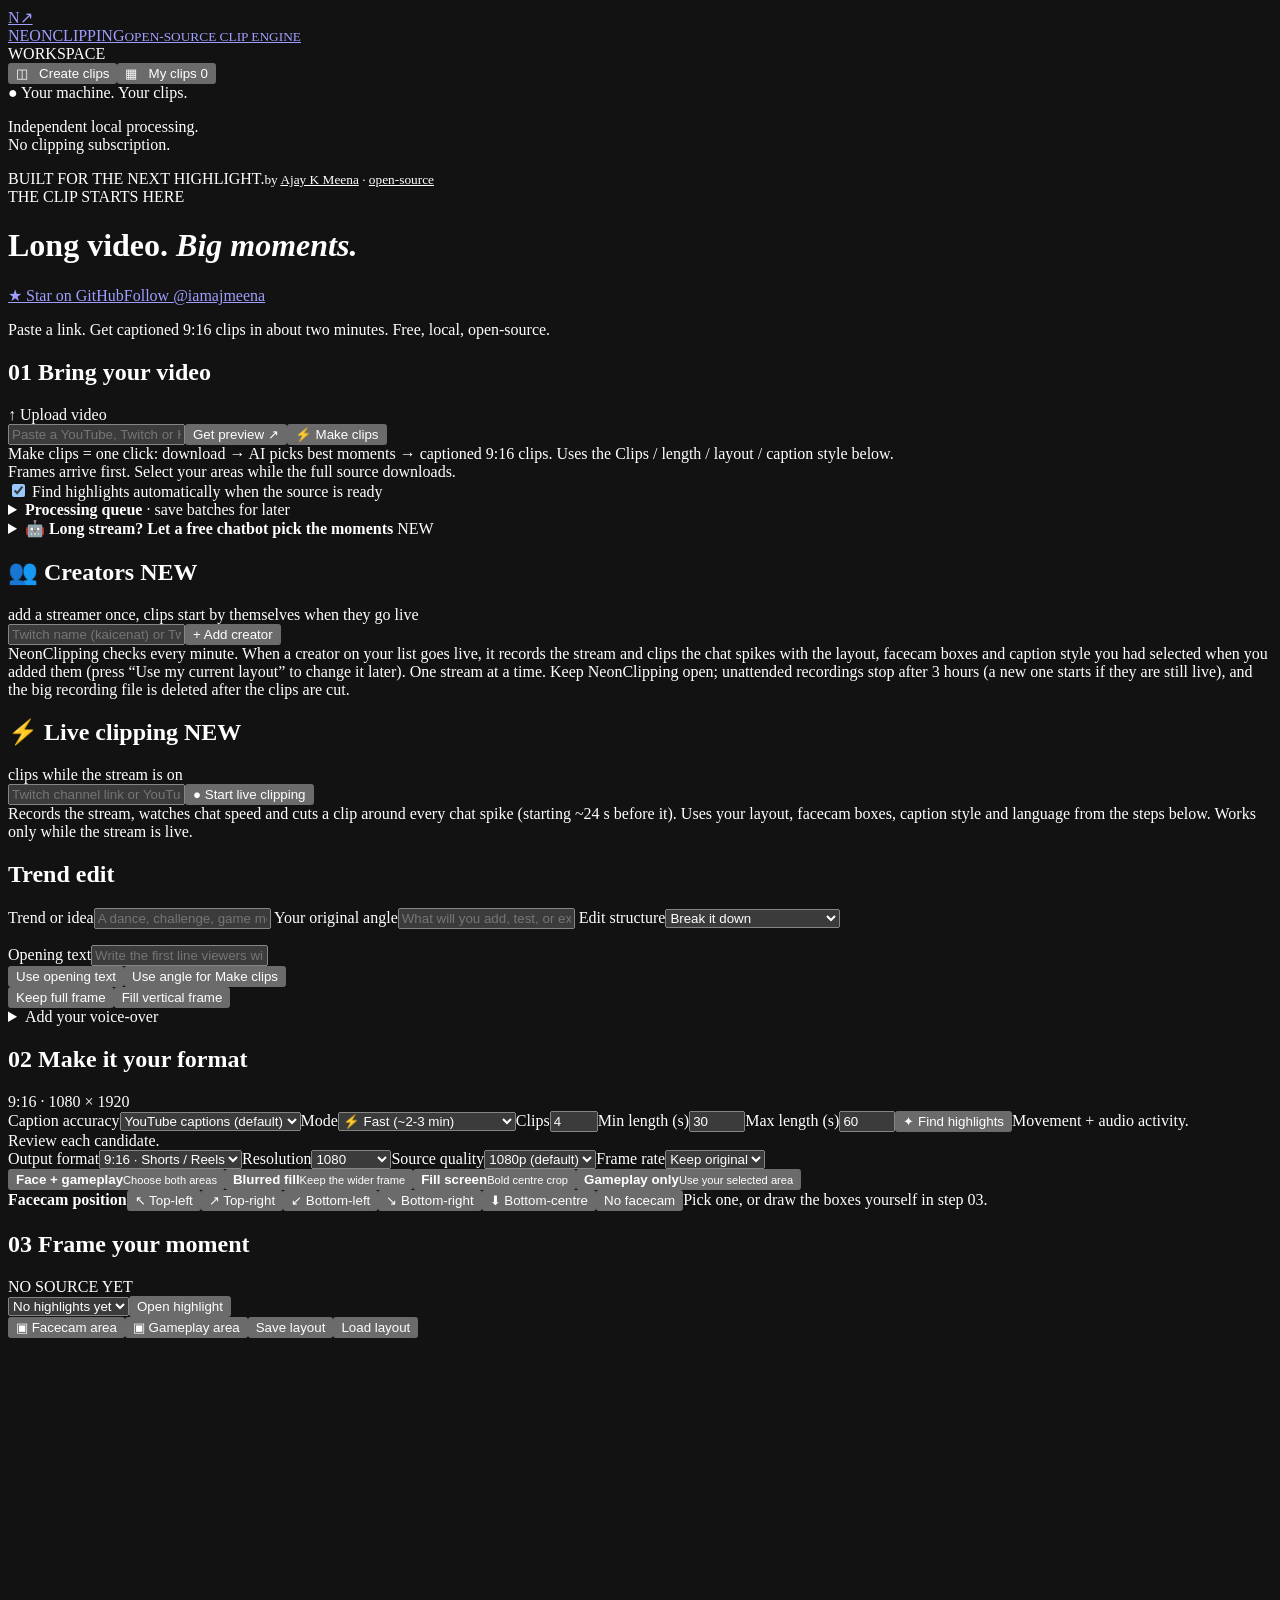
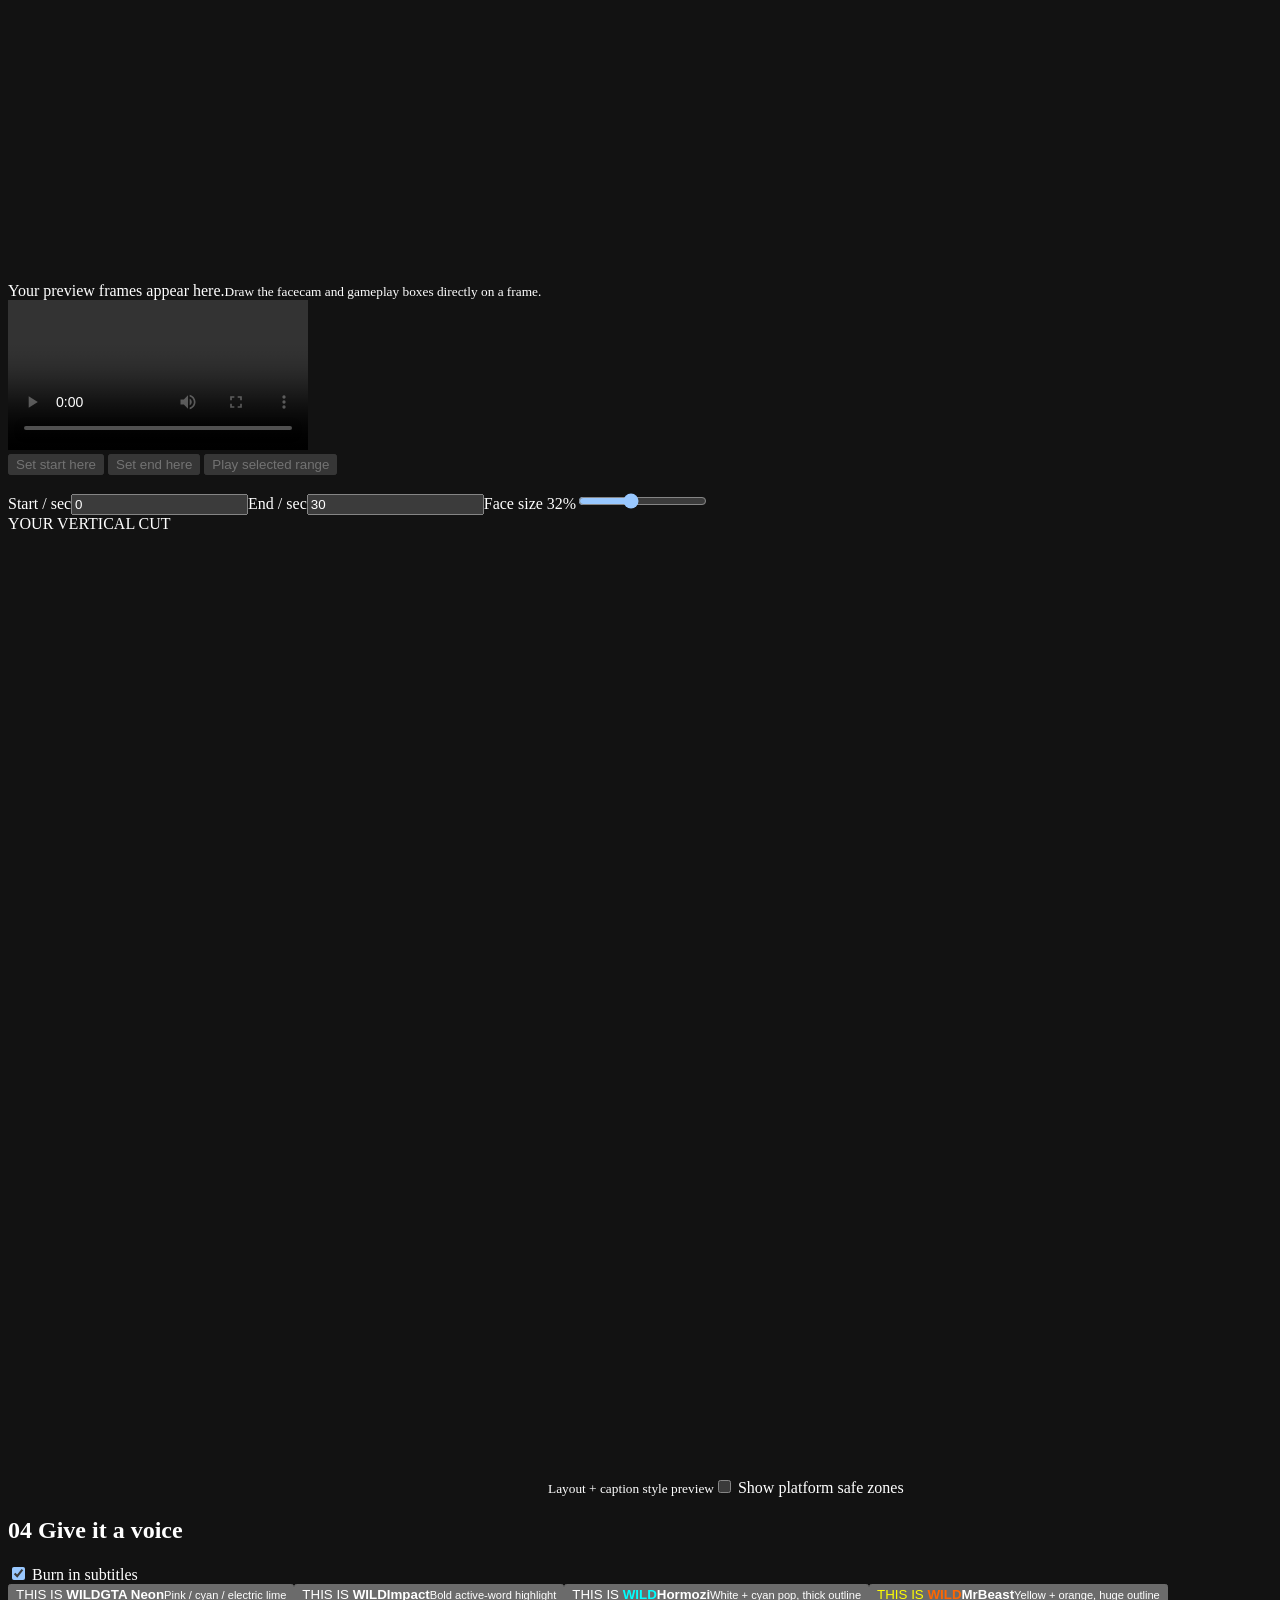
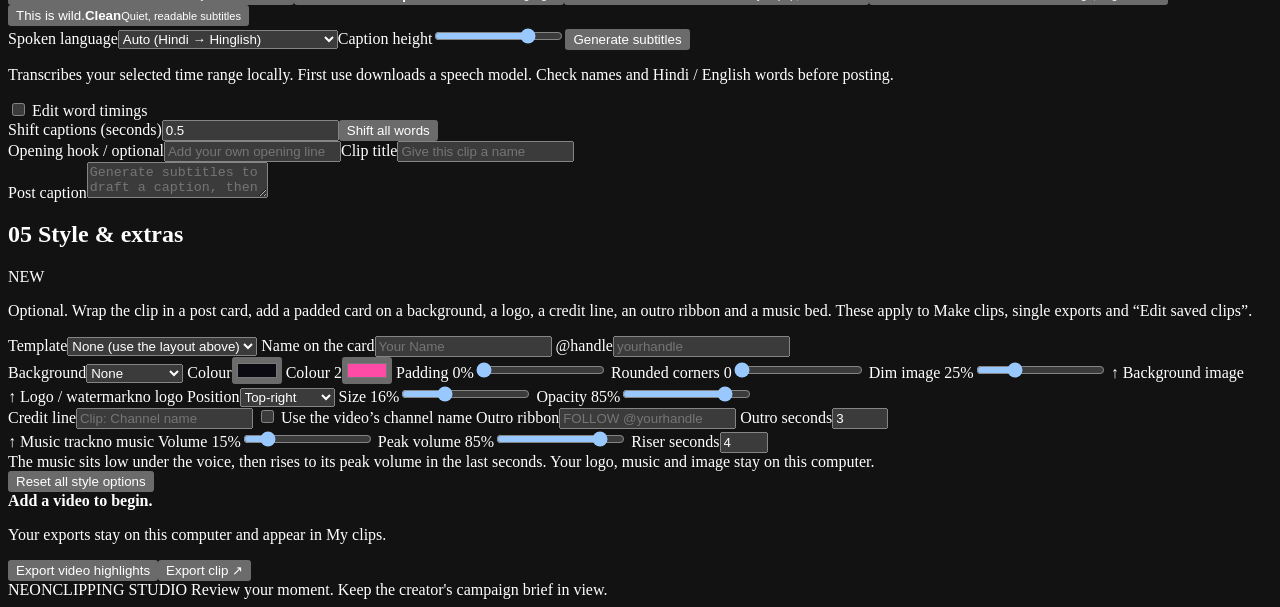
==== index.html @ d89acb60 "Add local Trend Edit and YouTube creator review workflow" ====
<!doctype html><html lang="en"><head><meta charset="utf-8"><meta name="color-scheme" content="dark"><meta name="viewport" content="width=device-width,initial-scale=1"><title>NeonClipping</title><link rel="stylesheet" href="/assets/style.css?v=20261122-trend"></head><body>
<aside class="sidebar"><a class="brand" href="/">N↗ <div>NEONCLIPPING<small>OPEN-SOURCE CLIP ENGINE</small></div></a><div class="nav-label">WORKSPACE</div><button class="nav active" data-view="editor">◫ &nbsp; Create clips</button><button class="nav" data-view="library">▦ &nbsp; My clips <span id="library-count">0</span></button><div class="side-note">● Your machine. Your clips.<p>Independent local processing.<br>No clipping subscription.</p></div><div class="signature">BUILT FOR THE NEXT HIGHLIGHT.<small>by <a href="https://www.instagram.com/iamajmeena/" target="_blank" rel="noopener" style="color:inherit">Ajay K Meena</a> · <a href="https://github.com/iamajmeena/neonclipping" target="_blank" rel="noopener" style="color:inherit">open-source</a></small></div></aside>
<main><header><div class="eyebrow">THE CLIP STARTS HERE</div><div class="top"><h1>Long video. <em>Big moments.</em></h1><span class="social"><a class="gh" href="https://github.com/iamajmeena/neonclipping" target="_blank" rel="noopener">★ Star on GitHub</a><a class="ig" href="https://www.instagram.com/iamajmeena/" target="_blank" rel="noopener">Follow @iamajmeena</a><button class="don" id="donate" hidden>♥ Donate</button></span><dialog id="donate-dialog"><b>Support NeonClipping ♥</b><p>It is free and open-source. If it saves you time, a small donation helps me keep improving it. Totally optional: nothing is locked, ever.</p><div class="don-links"><a id="don-rzp" target="_blank" rel="noopener" hidden>Razorpay (UPI, cards)</a><a id="don-pp" target="_blank" rel="noopener" hidden>PayPal</a></div><button id="don-close">Close</button></dialog></div><p>Paste a link. Get captioned 9:16 clips in about two minutes. Free, local, open-source.</p></header><section id="editor-view">
<section class="panel import-panel"><div class="section-head"><h2><span class="step">01</span> Bring your video</h2><label class="upload">↑ Upload video<input id="file" type="file" accept="video/*" hidden></label></div><div class="url-row"><input id="url" type="url" placeholder="Paste a YouTube, Twitch or Kick replay link"><button class="primary" id="link">Get preview ↗</button><button class="primary make" id="make">⚡ Make clips</button></div><div class="make-row"><span class="muted">Make clips = one click: download → AI picks best moments → captioned 9:16 clips. Uses the Clips / length / layout / caption style below.</span></div><div id="make-results" hidden><div class="progress-track"><div id="make-progress"></div></div><b id="make-status"></b><div id="make-grid" class="make-grid"></div></div><div class="import-note" id="link-status" role="status">Frames arrive first. Select your areas while the full source downloads.</div><div class="progress-track" hidden id="progress-wrap"><div id="progress"></div></div><div id="frames" class="frames"></div><label class="toggle" style="margin-top:12px"><input id="auto-analyze" type="checkbox" checked> Find highlights automatically when the source is ready</label></section><details class="panel" id="queue-panel"><summary><b>Processing queue</b> · save batches for later</summary><p class="muted">Queue video links, pause waiting work, or retry an interrupted job. Running work is kept safe.</p><label>Video links, one per line<textarea id="queue-urls" rows="3" placeholder="https://www.youtube.com/watch?v=..."></textarea></label><div class="controls"><label>Start after (optional)<input id="queue-time" type="datetime-local"></label><button class="secondary" id="queue-add">Add videos to queue</button><button id="queue-pause">Pause queue</button><button id="queue-refresh">Refresh queue</button></div><div id="queue-list"></div></details>
<details class="panel" id="ai-panel"><summary><b>🤖 Long stream? Let a free chatbot pick the moments</b> <span class="pill">NEW</span></summary>
<p class="muted">A chatbot given a 9-hour transcript only really reads the start. So: split the transcript into small parts, paste each part into any free chatbot (Gemini, ChatGPT, Claude…), paste its answers back here, and NeonClipping downloads only those sections and makes the clips. Needs a YouTube video with captions. Nothing is sent anywhere by NeonClipping.</p>
<div class="url-row"><input id="ai-url" type="text" placeholder="YouTube video link (a finished stream or video)"><button class="primary" id="ai-split">1 · Split into parts</button></div>
<div class="controls"><label>Parts (blank = automatic)<input id="ai-parts" type="number" min="1" max="40" placeholder="auto"></label><label>Moments per part<input id="ai-per" type="number" min="1" max="10" value="3"></label></div>
<div class="muted" id="ai-status"></div>
<div id="ai-list"></div>
<h3 style="margin-top:16px">2 · Paste the chatbot answers (all parts together is fine)</h3>
<textarea id="ai-answers" rows="6" placeholder='[{"start":"00:12:30","end":"00:13:10","title":"Plane crash","hook":"bhai plane gir gaya"}] … or lines like 12:30-13:10 Plane crash'></textarea>
<div class="controls"><button class="secondary" id="ai-read">Read the answers</button><button class="primary" id="ai-make" disabled>3 · Make clips from these moments</button></div>
<div id="ai-moments"></div></details>
<section class="panel creators-panel"><div class="section-head"><h2>👥 Creators <span class="pill">NEW</span></h2><span class="muted">add a streamer once, clips start by themselves when they go live</span></div><div class="url-row"><input id="creator-url" type="text" placeholder="Twitch name (kaicenat) or Twitch / YouTube channel link (youtube.com/@name)"><button class="primary" id="creator-add">+ Add creator</button></div><div class="import-note">NeonClipping checks every minute. When a creator on your list goes live, it records the stream and clips the chat spikes with the layout, facecam boxes and caption style you had selected when you added them (press “Use my current layout” to change it later). One stream at a time. Keep NeonClipping open; unattended recordings stop after 3 hours (a new one starts if they are still live), and the big recording file is deleted after the clips are cut.</div><div id="creator-note" class="muted"></div><div id="creator-list"></div></section>
<section class="panel live-panel"><div class="section-head"><h2>⚡ Live clipping <span class="pill">NEW</span></h2><span class="muted">clips while the stream is on</span></div><div class="url-row"><input id="live-url" type="text" placeholder="Twitch channel link or YouTube Live link"><button class="primary" id="live-start">● Start live clipping</button></div><div class="import-note">Records the stream, watches chat speed and cuts a clip around every chat spike (starting ~24 s before it). Uses your layout, facecam boxes, caption style and language from the steps below. Works only while the stream is live.</div><div id="live-box" hidden><div class="live-stats" id="live-stats"></div><div class="live-actions"><button class="secondary" id="live-now">✂ Clip the last 30 s now</button><button class="secondary" id="live-stop">■ Stop</button></div><div id="live-grid" class="make-grid"></div></div></section>
<section class="panel" id="trend-editor">
<div class="section-head"><h2>Trend edit</h2></div>
<div class="trend-fields">
<label>Trend or idea<input id="trend-topic" maxlength="120" placeholder="A dance, challenge, game moment, or format"></label>
<label>Your original angle<input id="trend-angle" maxlength="180" placeholder="What will you add, test, or explain?"></label>
<label>Edit structure<select id="trend-format">
<option value="breakdown">Break it down</option><option value="experiment">Try a variation</option><option value="comparison">Compare two approaches</option>
</select></label>
</div>
<ol id="trend-beats"></ol>
<div class="trend-fields">
<label>Opening text<input id="trend-opening" maxlength="60" placeholder="Write the first line viewers will see"></label>
<div class="controls trend-actions"><button id="apply-trend-opening" type="button">Use opening text</button><button id="apply-trend-focus" type="button">Use angle for Make clips</button></div>
</div>
<div class="controls trend-actions"><button id="trend-fit" type="button">Keep full frame</button><button id="trend-fill" type="button">Fill vertical frame</button></div>
<details class="caption-brand">
<summary>Add your voice-over</summary>
<div class="controls trend-actions">
<label>Voice-over audio<input id="voiceover-file" type="file" accept=".mp3,.wav,.m4a,.aac,.ogg,.flac"></label>
<label>Original sound <output id="voiceover-level">25%</output><input id="voiceover-source-volume" type="range" min="0" max="100" value="25"></label>
<button id="voiceover-clear" type="button" disabled>Remove voice-over</button>
</div>
<p class="muted">The voice-over starts at the beginning of the selected clip. Use Export clip to hear the mixed result in My Clips.</p>
<audio id="voiceover-preview" controls hidden></audio>
</details>
<p id="trend-status" role="status" class="muted"></p>
</section>
<section class="panel"><div class="section-head"><h2><span class="step">02</span> Make it your format</h2><span class="muted">9:16 · 1080 × 1920</span></div><div class="controls"><label>Caption accuracy<select id="accurate"><option value="fast" selected>YouTube captions (default)</option><option value="best">Best Hindi: large-v3 (slow)</option></select></label><label>Mode<select id="mode"><option value="fast">⚡ Fast (~2-3 min)</option><option value="deep">🔬 Deep (slower, smarter)</option></select></label><label>Clips<input id="count" type="number" min="1" max="12" value="4"></label><label>Min length (s)<input id="minlen" type="number" min="5" max="120" value="30"></label><label>Max length (s)<input id="length" type="number" min="10" max="180" value="60"></label><button class="secondary" id="analyze">✦ Find highlights</button><span class="muted">Movement + audio activity.<br>Review each candidate.</span></div><div class="controls output-controls"><label>Output format<select id="aspect"><option value="vertical">9:16 · Shorts / Reels</option><option value="square">1:1 · Square</option><option value="portrait">4:5 · Feed</option><option value="threefour">3:4 · Portrait</option><option value="landscape">16:9 · YouTube</option></select></label><label>Resolution<select id="resolution"><option value="720">720</option><option value="1080" selected>1080</option><option value="2160">2160 · 4K</option></select></label><label title="How sharp the video downloaded from YouTube is. 1080p is the default; 4K is slower and uses much more disk.">Source quality<select id="srcq"><option value="1080" selected>1080p (default)</option><option value="2160">4K (slower)</option><option value="1440">1440p</option><option value="720">720p (fastest)</option></select></label><label>Frame rate<select id="fps"><option value="0">Keep original</option><option value="24">24 fps</option><option value="30">30 fps</option><option value="60">60 fps</option></select></label></div><div class="layout-grid" id="layouts"><button class="choice active" data-layout="stack"><span class="mini stack-mini"><i></i><i></i></span><b>Face + gameplay</b><small>Choose both areas</small></button><button class="choice" data-layout="blur"><span class="mini blur-mini"><i></i></span><b>Blurred fill</b><small>Keep the wider frame</small></button><button class="choice" data-layout="fill"><span class="mini fill-mini"><i></i></span><b>Fill screen</b><small>Bold centre crop</small></button><button class="choice" data-layout="game"><span class="mini game-mini"><i></i></span><b>Gameplay only</b><small>Use your selected area</small></button></div><div class="preset-row"><b>Facecam position</b><button class="chip" data-preset="tl">↖ Top-left</button><button class="chip" data-preset="tr">↗ Top-right</button><button class="chip" data-preset="bl">↙ Bottom-left</button><button class="chip" data-preset="br">↘ Bottom-right</button><button class="chip" data-preset="bc">⬇ Bottom-centre</button><button class="chip" data-preset="none">No facecam</button><span class="muted" id="preset-note">Pick one, or draw the boxes yourself in step 03.</span></div></section>
<section class="panel"><div class="section-head"><h2><span class="step">03</span> Frame your moment</h2><span class="pill" id="source-mode">NO SOURCE YET</span></div><div class="candidate-row"><select id="recent"><option>No highlights yet</option></select><button id="import">Open highlight</button></div><div class="workspace"><div class="source-side"><div class="toolbar"><button id="cam" class="active">▣ Facecam area</button><button id="game">▣ Gameplay area</button><button id="save">Save layout</button><button id="load">Load layout</button></div><div class="canvas-wrap"><canvas id="source" width="960" height="540"></canvas><div id="empty-source">Your preview frames appear here.<small>Draw the facecam and gameplay boxes directly on a frame.</small></div></div><video id="video" controls preload="metadata"></video><div class="controls trend-actions" id="trim-tools">
<button id="trim-start" type="button" disabled>Set start here</button>
<button id="trim-end" type="button" disabled>Set end here</button>
<button id="play-trim" type="button" disabled>Play selected range</button>
</div><p id="trim-status" class="muted" role="status"></p><div class="range-row"><label>Start / sec<input id="start" type="number" value="0" min="0" step=".1"></label><label>End / sec<input id="end" type="number" value="30" min="0" step=".1"></label><label id="height-control">Face size <span id="height-value">32%</span><input id="top" type="range" min="20" max="50" value="32"></label></div></div><aside class="preview-side"><div class="eyebrow">YOUR VERTICAL CUT</div><canvas id="preview" width="540" height="960"></canvas><small>Layout + caption style preview</small><label class="toggle"><input id="safe-zones" type="checkbox"> Show platform safe zones</label></aside></div></section>
<section class="panel"><div class="section-head"><h2><span class="step">04</span> Give it a voice</h2><label class="toggle"><input id="captions" type="checkbox" checked> Burn in subtitles</label></div><div class="caption-styles"><button class="caption-choice active gta" data-style="gta"><span>THIS IS <strong>WILD</strong></span><b>GTA Neon</b><small>Pink / cyan / electric lime</small></button><button class="caption-choice bold" data-style="bold"><span>THIS IS <strong>WILD</strong></span><b>Impact</b><small>Bold active-word highlight</small></button><button class="caption-choice hormozi" data-style="hormozi"><span>THIS IS <strong style="color:#00ffff">WILD</strong></span><b>Hormozi</b><small>White + cyan pop, thick outline</small></button><button class="caption-choice mrbeast" data-style="mrbeast"><span style="color:#ffff00">THIS IS <strong style="color:#ff6600">WILD</strong></span><b>MrBeast</b><small>Yellow + orange, huge outline</small></button><button class="caption-choice clean" data-style="clean"><span>This is wild.</span><b>Clean</b><small>Quiet, readable subtitles</small></button></div><div class="controls"><label>Spoken language<select id="language"><option value="">Auto (Hindi → Hinglish)</option><option value="hinglish">Hinglish (Hindi in English letters)</option><option value="hi">हिंदी (Devanagari)</option><option value="en">English</option><optgroup label="More languages (captions use your installed fonts)"><option value="ur">Urdu · اردو</option><option value="bn">Bengali · বাংলা</option><option value="ta">Tamil · தமிழ்</option><option value="te">Telugu · తెలుగు</option><option value="mr">Marathi · मराठी</option><option value="gu">Gujarati · ગુજરાતી</option><option value="kn">Kannada · ಕನ್ನಡ</option><option value="ml">Malayalam · മലയാളം</option><option value="pa">Punjabi · ਪੰਜਾਬੀ</option><option value="ne">Nepali · नेपाली</option><option value="si">Sinhala · සිංහල</option><option value="ar">Arabic · العربية</option><option value="fa">Persian · فارسی</option><option value="he">Hebrew · עברית</option><option value="tr">Turkish · Türkçe</option><option value="ru">Russian · Русский</option><option value="uk">Ukrainian · Українська</option><option value="pl">Polish · Polski</option><option value="cs">Czech · Čeština</option><option value="sk">Slovak · Slovenčina</option><option value="hu">Hungarian · Magyar</option><option value="ro">Romanian · Română</option><option value="bg">Bulgarian · Български</option><option value="sr">Serbian · Српски</option><option value="hr">Croatian · Hrvatski</option><option value="el">Greek · Ελληνικά</option><option value="de">German · Deutsch</option><option value="fr">French · Français</option><option value="es">Spanish · Español</option><option value="pt">Portuguese · Português</option><option value="it">Italian · Italiano</option><option value="nl">Dutch · Nederlands</option><option value="ca">Catalan · Català</option><option value="sv">Swedish · Svenska</option><option value="da">Danish · Dansk</option><option value="no">Norwegian · Norsk</option><option value="fi">Finnish · Suomi</option><option value="is">Icelandic · Íslenska</option><option value="id">Indonesian · Bahasa Indonesia</option><option value="ms">Malay · Bahasa Melayu</option><option value="tl">Filipino · Tagalog</option><option value="vi">Vietnamese · Tiếng Việt</option><option value="th">Thai · ไทย</option><option value="zh">Chinese · 中文</option><option value="ja">Japanese · 日本語</option><option value="ko">Korean · 한국어</option><option value="sw">Swahili · Kiswahili</option><option value="af">Afrikaans · Afrikaans</option><option value="am">Amharic · አማርኛ</option><option value="az">Azerbaijani · Azərbaycan</option></optgroup></select></label><label>Caption height<input id="caption-y" type="range" min="500" max="1750" value="1450"></label><button id="transcribe" class="secondary">Generate subtitles</button></div><p class="muted">Transcribes your selected time range locally. First use downloads a speech model. Check names and Hindi / English words before posting.</p><label class="toggle"><input id="timing-editor" type="checkbox"> Edit word timings</label><div class="controls"><label>Shift captions (seconds)<input id="caption-shift" type="number" step="0.1" value="0.5"></label><button id="shift-captions">Shift all words</button></div><div id="words" class="word-editor"></div><div class="copy-grid"><label>Opening hook / optional<input id="hook" placeholder="Add your own opening line" maxlength="65"></label><label>Clip title<input id="clip-title" placeholder="Give this clip a name"></label></div><label>Post caption<textarea id="post-caption" rows="2" placeholder="Generate subtitles to draft a caption, then edit it in your voice."></textarea></label></section>
<section class="panel" id="style-panel"><div class="section-head"><h2><span class="step">05</span> Style &amp; extras</h2><span class="pill">NEW</span></div>
<p class="muted">Optional. Wrap the clip in a post card, add a padded card on a background, a logo, a credit line, an outro ribbon and a music bed. These apply to Make clips, single exports and “Edit saved clips”.</p>
<div class="controls">
<label>Template<select id="st-template"><option value="none">None (use the layout above)</option><option value="x_light">X post · light</option><option value="x_dark">X post · dark</option><option value="tiktok_hook">TikTok hook</option><option value="breaking_news">Breaking news</option></select></label>
<label>Name on the card<input id="st-tpl-name" type="text" maxlength="28" placeholder="Your Name"></label>
<label>@handle<input id="st-tpl-handle" type="text" maxlength="28" placeholder="yourhandle"></label>
</div>
<div class="controls">
<label>Background<select id="st-bg-mode"><option value="none">None</option><option value="blur">Blurred copy</option><option value="color">Colour</option><option value="gradient">Gradient</option><option value="image">My image</option></select></label>
<label>Colour<input id="st-bg-color" type="color" value="#0b0912"></label>
<label>Colour 2<input id="st-bg-color2" type="color" value="#ff4ba5"></label>
<label><span>Padding <output id="st-padding-o">0</output>%</span><input id="st-padding" type="range" min="0" max="25" value="0"></label>
<label><span>Rounded corners <output id="st-radius-o">0</output></span><input id="st-radius" type="range" min="0" max="80" value="0"></label>
<label><span>Dim image <output id="st-dim-o">25</output>%</span><input id="st-bg-dim" type="range" min="0" max="90" value="25"></label>
<label class="upload">↑ Background image<input id="st-bg-file" type="file" accept="image/*" hidden></label><span class="muted" id="st-bg-name"></span>
</div>
<div class="controls">
<label class="upload">↑ Logo / watermark<input id="st-wm-file" type="file" accept="image/*" hidden></label><span class="muted" id="st-wm-name">no logo</span>
<label>Position<select id="st-wm-pos"><option value="tr">Top-right</option><option value="tl">Top-left</option><option value="br">Bottom-right</option><option value="bl">Bottom-left</option></select></label>
<label><span>Size <output id="st-wm-size-o">16</output>%</span><input id="st-wm-size" type="range" min="5" max="40" value="16"></label>
<label><span>Opacity <output id="st-wm-op-o">85</output>%</span><input id="st-wm-opacity" type="range" min="10" max="100" value="85"></label>
</div>
<div class="controls">
<label>Credit line<input id="st-credit" type="text" maxlength="60" placeholder="Clip: Channel name"></label>
<label class="check"><input id="st-credit-auto" type="checkbox"> Use the video’s channel name</label>
<label>Outro ribbon<input id="st-outro" type="text" maxlength="40" placeholder="FOLLOW @yourhandle"></label>
<label>Outro seconds<input id="st-outro-sec" type="number" min="1.5" max="8" step=".5" value="3"></label>
</div>
<div class="controls">
<label class="upload">↑ Music track<input id="st-music-file" type="file" accept="audio/*" hidden></label><span class="muted" id="st-music-name">no music</span>
<label><span>Volume <output id="st-mv-o">15</output>%</span><input id="st-music-vol" type="range" min="0" max="100" value="15"></label>
<label><span>Peak volume <output id="st-mp-o">85</output>%</span><input id="st-music-peak" type="range" min="0" max="100" value="85"></label>
<label>Riser seconds<input id="st-music-riser" type="number" min="1" max="15" step="1" value="4"></label>
</div>
<div class="import-note">The music sits low under the voice, then rises to its peak volume in the last seconds. Your logo, music and image stay on this computer.</div>
<div class="controls"><button class="secondary" id="st-reset">Reset all style options</button></div></section>
<section class="panel" id="saved-edit" hidden><h2>Edit saved clips</h2><h3 style="margin-top:18px">Speaker position &amp; shape · 11 layouts</h3><div id="edit-layouts" class="layout-grid"></div><label>Speaker size<input id="edit-top" type="range" min="20" max="50" value="32"></label><p class="muted">Reuse the saved video, selected moments and subtitle timings. Only the final MP4 is exported again. <b>To cut the clip shorter</b> (for example to remove a spoken part), change <b>Start / End</b> above and press <b>Only this clip</b>; the subtitles move with the cut. Each clip keeps its own transcript.</p><div class="controls" style="margin-top:14px"><button class="primary" id="apply-video">Apply to all clips of this video</button><button class="secondary" id="apply-one">Only this clip</button><button id="download-bundle">Download video’s clips ZIP</button><a id="bundle-link" hidden download>Download ZIP</a></div></section><section class="export-bar"><div><b id="status" role="status">Add a video to begin.</b><p id="detail">Your exports stay on this computer and appear in My clips.</p></div><button id="batch">Export video highlights</button><button class="primary" id="export">Export clip ↗</button><button id="send-export" type="button" hidden>Send to YouTube Queue</button><p id="send-export-status" role="status" hidden></p><a id="download" class="download" hidden download="neoncut-clip.mp4">↓ Download MP4</a><a id="srt" hidden>↓ Subtitles SRT</a><a id="vtt" hidden>↓ WebVTT</a></section></section>
<section id="library-view" hidden><section class="library-heading"><h2>Your clips, <em>ready to go.</em></h2><button id="refresh-library">Refresh library</button></section><p class="muted">Send a finished clip to the queue to review and approve it before uploading. <a href="http://127.0.0.1:8772/#review-clips" target="_blank" rel="noopener noreferrer">Open YouTube Queue</a></p><div id="library" class="library-grid"></div></section><footer>NEONCLIPPING STUDIO <span>Review your moment. Keep the creator's campaign brief in view.</span></footer></main><script src="/assets/app.js?v=20261122-trend"></script>
<script src="/assets/extras.js?v=20261122-trend"></script><script src="/assets/transcripts.js?v=20261120-vision1"></script><script src="/assets/vision.js?v=20261120-vision1"></script><script src="/assets/report.js?v=20261121-report1"></script></body></html>
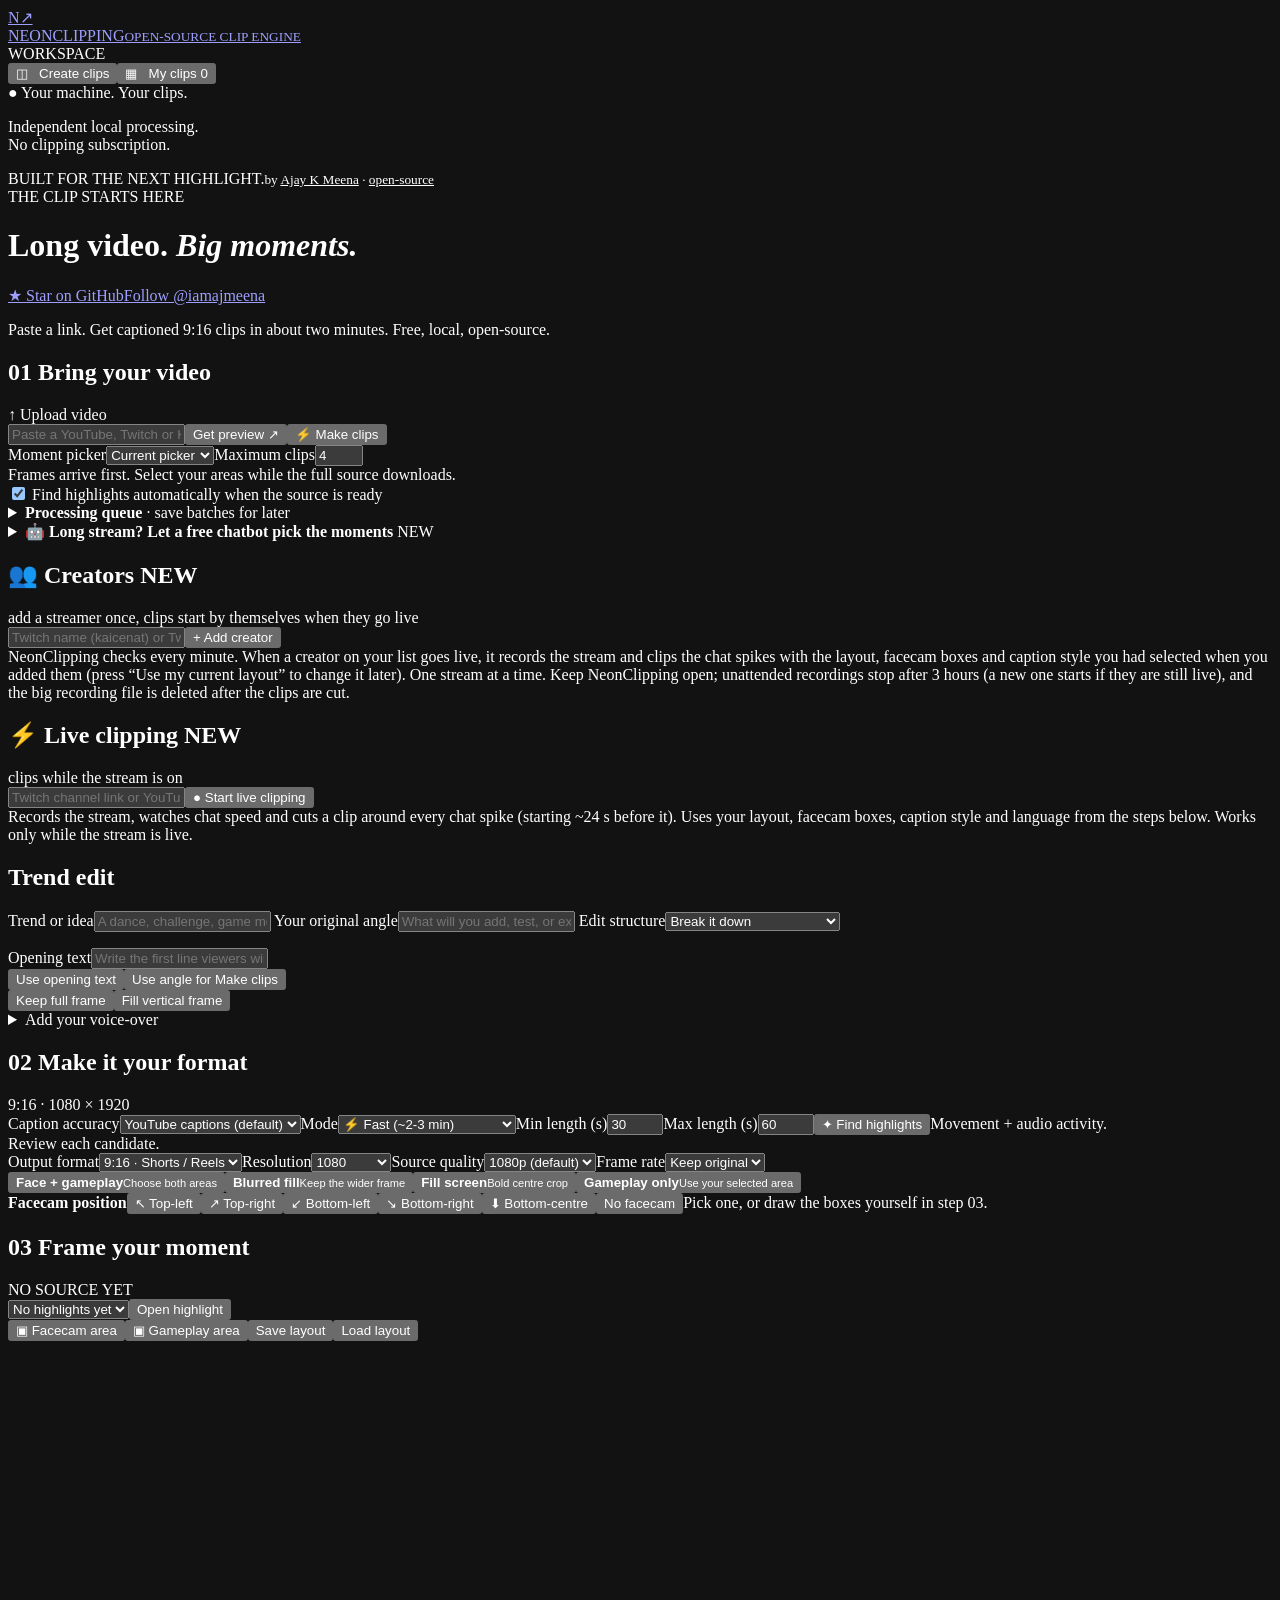
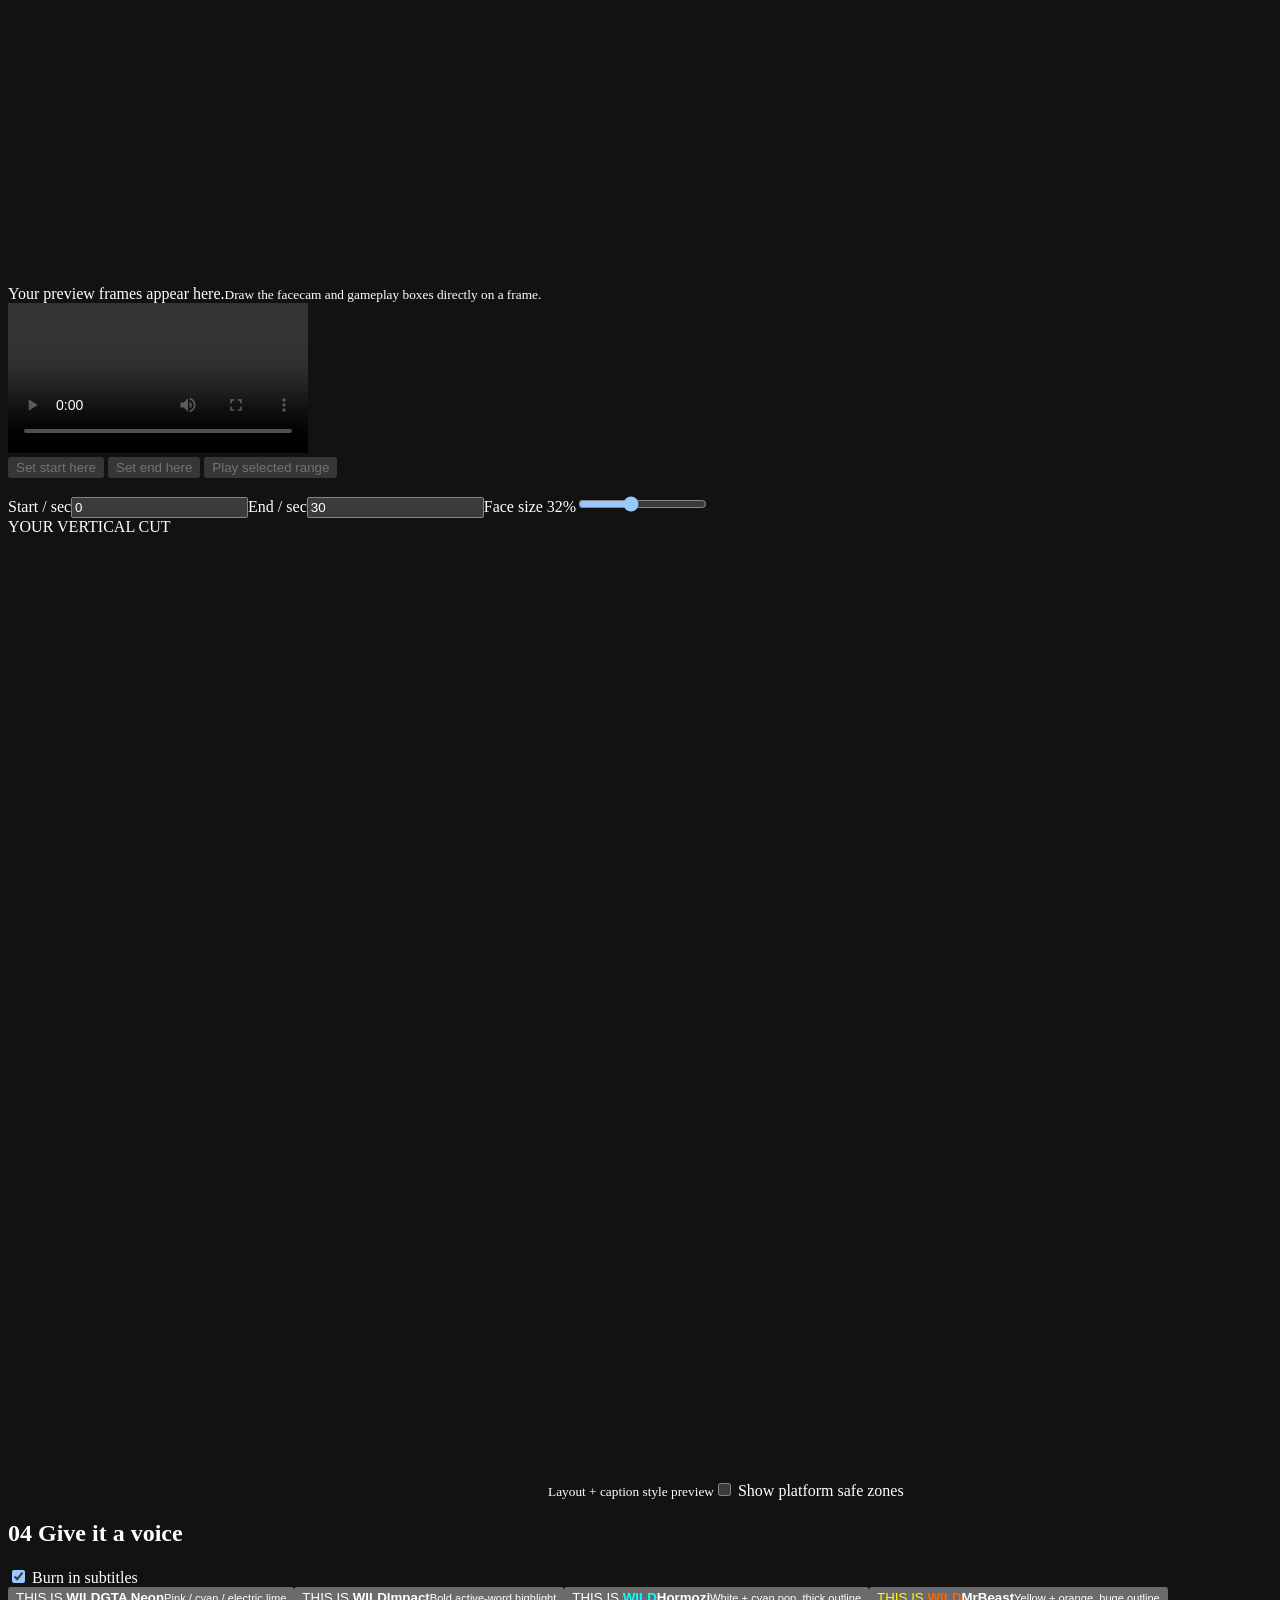
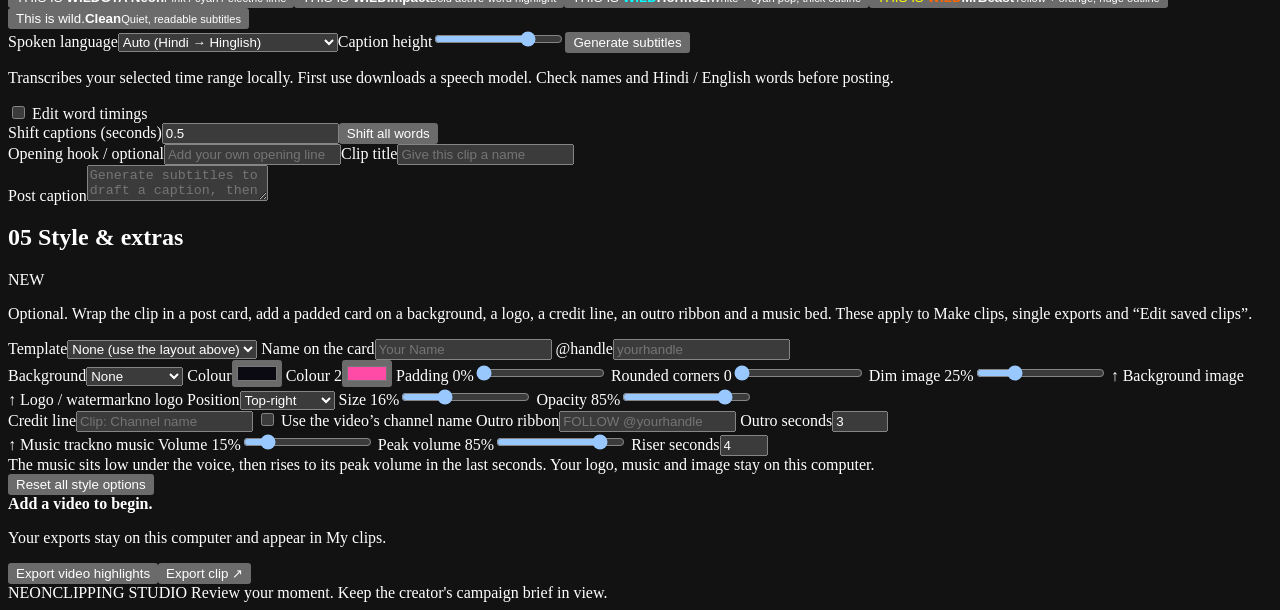
==== commit 71527553: "Add local moment pickers and batch review" ====
--- a/index.html
+++ b/index.html
@@ -1,7 +1,7 @@
 <!doctype html><html lang="en"><head><meta charset="utf-8"><meta name="color-scheme" content="dark"><meta name="viewport" content="width=device-width,initial-scale=1"><title>NeonClipping</title><link rel="stylesheet" href="/assets/style.css?v=20261122-trend"></head><body>
 <aside class="sidebar"><a class="brand" href="/">N↗ <div>NEONCLIPPING<small>OPEN-SOURCE CLIP ENGINE</small></div></a><div class="nav-label">WORKSPACE</div><button class="nav active" data-view="editor">◫ &nbsp; Create clips</button><button class="nav" data-view="library">▦ &nbsp; My clips <span id="library-count">0</span></button><div class="side-note">● Your machine. Your clips.<p>Independent local processing.<br>No clipping subscription.</p></div><div class="signature">BUILT FOR THE NEXT HIGHLIGHT.<small>by <a href="https://www.instagram.com/iamajmeena/" target="_blank" rel="noopener" style="color:inherit">Ajay K Meena</a> · <a href="https://github.com/iamajmeena/neonclipping" target="_blank" rel="noopener" style="color:inherit">open-source</a></small></div></aside>
 <main><header><div class="eyebrow">THE CLIP STARTS HERE</div><div class="top"><h1>Long video. <em>Big moments.</em></h1><span class="social"><a class="gh" href="https://github.com/iamajmeena/neonclipping" target="_blank" rel="noopener">★ Star on GitHub</a><a class="ig" href="https://www.instagram.com/iamajmeena/" target="_blank" rel="noopener">Follow @iamajmeena</a><button class="don" id="donate" hidden>♥ Donate</button></span><dialog id="donate-dialog"><b>Support NeonClipping ♥</b><p>It is free and open-source. If it saves you time, a small donation helps me keep improving it. Totally optional: nothing is locked, ever.</p><div class="don-links"><a id="don-rzp" target="_blank" rel="noopener" hidden>Razorpay (UPI, cards)</a><a id="don-pp" target="_blank" rel="noopener" hidden>PayPal</a></div><button id="don-close">Close</button></dialog></div><p>Paste a link. Get captioned 9:16 clips in about two minutes. Free, local, open-source.</p></header><section id="editor-view">
-<section class="panel import-panel"><div class="section-head"><h2><span class="step">01</span> Bring your video</h2><label class="upload">↑ Upload video<input id="file" type="file" accept="video/*" hidden></label></div><div class="url-row"><input id="url" type="url" placeholder="Paste a YouTube, Twitch or Kick replay link"><button class="primary" id="link">Get preview ↗</button><button class="primary make" id="make">⚡ Make clips</button></div><div class="make-row"><span class="muted">Make clips = one click: download → AI picks best moments → captioned 9:16 clips. Uses the Clips / length / layout / caption style below.</span></div><div id="make-results" hidden><div class="progress-track"><div id="make-progress"></div></div><b id="make-status"></b><div id="make-grid" class="make-grid"></div></div><div class="import-note" id="link-status" role="status">Frames arrive first. Select your areas while the full source downloads.</div><div class="progress-track" hidden id="progress-wrap"><div id="progress"></div></div><div id="frames" class="frames"></div><label class="toggle" style="margin-top:12px"><input id="auto-analyze" type="checkbox" checked> Find highlights automatically when the source is ready</label></section><details class="panel" id="queue-panel"><summary><b>Processing queue</b> · save batches for later</summary><p class="muted">Queue video links, pause waiting work, or retry an interrupted job. Running work is kept safe.</p><label>Video links, one per line<textarea id="queue-urls" rows="3" placeholder="https://www.youtube.com/watch?v=..."></textarea></label><div class="controls"><label>Start after (optional)<input id="queue-time" type="datetime-local"></label><button class="secondary" id="queue-add">Add videos to queue</button><button id="queue-pause">Pause queue</button><button id="queue-refresh">Refresh queue</button></div><div id="queue-list"></div></details>
+<section class="panel import-panel"><div class="section-head"><h2><span class="step">01</span> Bring your video</h2><label class="upload">↑ Upload video<input id="file" type="file" accept="video/*" hidden></label></div><div class="url-row"><input id="url" type="url" placeholder="Paste a YouTube, Twitch or Kick replay link"><button class="primary" id="link">Get preview ↗</button><button class="primary make" id="make">⚡ Make clips</button></div><div class="controls"><label>Moment picker<select id="picker"><option value="current">Current picker</option><option value="best">Best moments</option><option value="fails">Gaming fails</option></select></label><label>Maximum clips<input id="count" type="number" min="1" max="12" step="1" value="4" required></label><label class="toggle" id="unverified-option" hidden><input type="checkbox" id="include-unverified"> Include lower-confidence moments for manual review</label></div><div id="make-results" hidden><div class="progress-track"><div id="make-progress"></div></div><b id="make-status"></b> <button type="button" id="review-batch" hidden>Send batch to Review clips</button> <small id="review-batch-status" role="status"></small><div id="make-grid" class="make-grid"></div></div><div class="import-note" id="link-status" role="status">Frames arrive first. Select your areas while the full source downloads.</div><div class="progress-track" hidden id="progress-wrap"><div id="progress"></div></div><div id="frames" class="frames"></div><label class="toggle" style="margin-top:12px"><input id="auto-analyze" type="checkbox" checked> Find highlights automatically when the source is ready</label></section><details class="panel" id="queue-panel"><summary><b>Processing queue</b> · save batches for later</summary><p class="muted">Queue video links, pause waiting work, or retry an interrupted job. Running work is kept safe.</p><label>Video links, one per line<textarea id="queue-urls" rows="3" placeholder="https://www.youtube.com/watch?v=..."></textarea></label><div class="controls"><label>Start after (optional)<input id="queue-time" type="datetime-local"></label><button class="secondary" id="queue-add">Add videos to queue</button><button id="queue-pause">Pause queue</button><button id="queue-refresh">Refresh queue</button></div><div id="queue-list"></div></details>
 <details class="panel" id="ai-panel"><summary><b>🤖 Long stream? Let a free chatbot pick the moments</b> <span class="pill">NEW</span></summary>
 <p class="muted">A chatbot given a 9-hour transcript only really reads the start. So: split the transcript into small parts, paste each part into any free chatbot (Gemini, ChatGPT, Claude…), paste its answers back here, and NeonClipping downloads only those sections and makes the clips. Needs a YouTube video with captions. Nothing is sent anywhere by NeonClipping.</p>
 <div class="url-row"><input id="ai-url" type="text" placeholder="YouTube video link (a finished stream or video)"><button class="primary" id="ai-split">1 · Split into parts</button></div>
@@ -41,7 +41,7 @@
 </details>
 <p id="trend-status" role="status" class="muted"></p>
 </section>
-<section class="panel"><div class="section-head"><h2><span class="step">02</span> Make it your format</h2><span class="muted">9:16 · 1080 × 1920</span></div><div class="controls"><label>Caption accuracy<select id="accurate"><option value="fast" selected>YouTube captions (default)</option><option value="best">Best Hindi: large-v3 (slow)</option></select></label><label>Mode<select id="mode"><option value="fast">⚡ Fast (~2-3 min)</option><option value="deep">🔬 Deep (slower, smarter)</option></select></label><label>Clips<input id="count" type="number" min="1" max="12" value="4"></label><label>Min length (s)<input id="minlen" type="number" min="5" max="120" value="30"></label><label>Max length (s)<input id="length" type="number" min="10" max="180" value="60"></label><button class="secondary" id="analyze">✦ Find highlights</button><span class="muted">Movement + audio activity.<br>Review each candidate.</span></div><div class="controls output-controls"><label>Output format<select id="aspect"><option value="vertical">9:16 · Shorts / Reels</option><option value="square">1:1 · Square</option><option value="portrait">4:5 · Feed</option><option value="threefour">3:4 · Portrait</option><option value="landscape">16:9 · YouTube</option></select></label><label>Resolution<select id="resolution"><option value="720">720</option><option value="1080" selected>1080</option><option value="2160">2160 · 4K</option></select></label><label title="How sharp the video downloaded from YouTube is. 1080p is the default; 4K is slower and uses much more disk.">Source quality<select id="srcq"><option value="1080" selected>1080p (default)</option><option value="2160">4K (slower)</option><option value="1440">1440p</option><option value="720">720p (fastest)</option></select></label><label>Frame rate<select id="fps"><option value="0">Keep original</option><option value="24">24 fps</option><option value="30">30 fps</option><option value="60">60 fps</option></select></label></div><div class="layout-grid" id="layouts"><button class="choice active" data-layout="stack"><span class="mini stack-mini"><i></i><i></i></span><b>Face + gameplay</b><small>Choose both areas</small></button><button class="choice" data-layout="blur"><span class="mini blur-mini"><i></i></span><b>Blurred fill</b><small>Keep the wider frame</small></button><button class="choice" data-layout="fill"><span class="mini fill-mini"><i></i></span><b>Fill screen</b><small>Bold centre crop</small></button><button class="choice" data-layout="game"><span class="mini game-mini"><i></i></span><b>Gameplay only</b><small>Use your selected area</small></button></div><div class="preset-row"><b>Facecam position</b><button class="chip" data-preset="tl">↖ Top-left</button><button class="chip" data-preset="tr">↗ Top-right</button><button class="chip" data-preset="bl">↙ Bottom-left</button><button class="chip" data-preset="br">↘ Bottom-right</button><button class="chip" data-preset="bc">⬇ Bottom-centre</button><button class="chip" data-preset="none">No facecam</button><span class="muted" id="preset-note">Pick one, or draw the boxes yourself in step 03.</span></div></section>
+<section class="panel"><div class="section-head"><h2><span class="step">02</span> Make it your format</h2><span class="muted">9:16 · 1080 × 1920</span></div><div class="controls"><label>Caption accuracy<select id="accurate"><option value="fast" selected>YouTube captions (default)</option><option value="best">Best Hindi: large-v3 (slow)</option></select></label><label>Mode<select id="mode"><option value="fast">⚡ Fast (~2-3 min)</option><option value="deep">🔬 Deep (slower, smarter)</option></select></label><label>Min length (s)<input id="minlen" type="number" min="5" max="120" value="30"></label><label>Max length (s)<input id="length" type="number" min="10" max="180" value="60"></label><button class="secondary" id="analyze">✦ Find highlights</button><span class="muted">Movement + audio activity.<br>Review each candidate.</span></div><div class="controls output-controls"><label>Output format<select id="aspect"><option value="vertical">9:16 · Shorts / Reels</option><option value="square">1:1 · Square</option><option value="portrait">4:5 · Feed</option><option value="threefour">3:4 · Portrait</option><option value="landscape">16:9 · YouTube</option></select></label><label>Resolution<select id="resolution"><option value="720">720</option><option value="1080" selected>1080</option><option value="2160">2160 · 4K</option></select></label><label title="How sharp the video downloaded from YouTube is. 1080p is the default; 4K is slower and uses much more disk.">Source quality<select id="srcq"><option value="1080" selected>1080p (default)</option><option value="2160">4K (slower)</option><option value="1440">1440p</option><option value="720">720p (fastest)</option></select></label><label>Frame rate<select id="fps"><option value="0">Keep original</option><option value="24">24 fps</option><option value="30">30 fps</option><option value="60">60 fps</option></select></label></div><div class="layout-grid" id="layouts"><button class="choice active" data-layout="stack"><span class="mini stack-mini"><i></i><i></i></span><b>Face + gameplay</b><small>Choose both areas</small></button><button class="choice" data-layout="blur"><span class="mini blur-mini"><i></i></span><b>Blurred fill</b><small>Keep the wider frame</small></button><button class="choice" data-layout="fill"><span class="mini fill-mini"><i></i></span><b>Fill screen</b><small>Bold centre crop</small></button><button class="choice" data-layout="game"><span class="mini game-mini"><i></i></span><b>Gameplay only</b><small>Use your selected area</small></button></div><div class="preset-row"><b>Facecam position</b><button class="chip" data-preset="tl">↖ Top-left</button><button class="chip" data-preset="tr">↗ Top-right</button><button class="chip" data-preset="bl">↙ Bottom-left</button><button class="chip" data-preset="br">↘ Bottom-right</button><button class="chip" data-preset="bc">⬇ Bottom-centre</button><button class="chip" data-preset="none">No facecam</button><span class="muted" id="preset-note">Pick one, or draw the boxes yourself in step 03.</span></div></section>
 <section class="panel"><div class="section-head"><h2><span class="step">03</span> Frame your moment</h2><span class="pill" id="source-mode">NO SOURCE YET</span></div><div class="candidate-row"><select id="recent"><option>No highlights yet</option></select><button id="import">Open highlight</button></div><div class="workspace"><div class="source-side"><div class="toolbar"><button id="cam" class="active">▣ Facecam area</button><button id="game">▣ Gameplay area</button><button id="save">Save layout</button><button id="load">Load layout</button></div><div class="canvas-wrap"><canvas id="source" width="960" height="540"></canvas><div id="empty-source">Your preview frames appear here.<small>Draw the facecam and gameplay boxes directly on a frame.</small></div></div><video id="video" controls preload="metadata"></video><div class="controls trend-actions" id="trim-tools">
 <button id="trim-start" type="button" disabled>Set start here</button>
 <button id="trim-end" type="button" disabled>Set end here</button>
